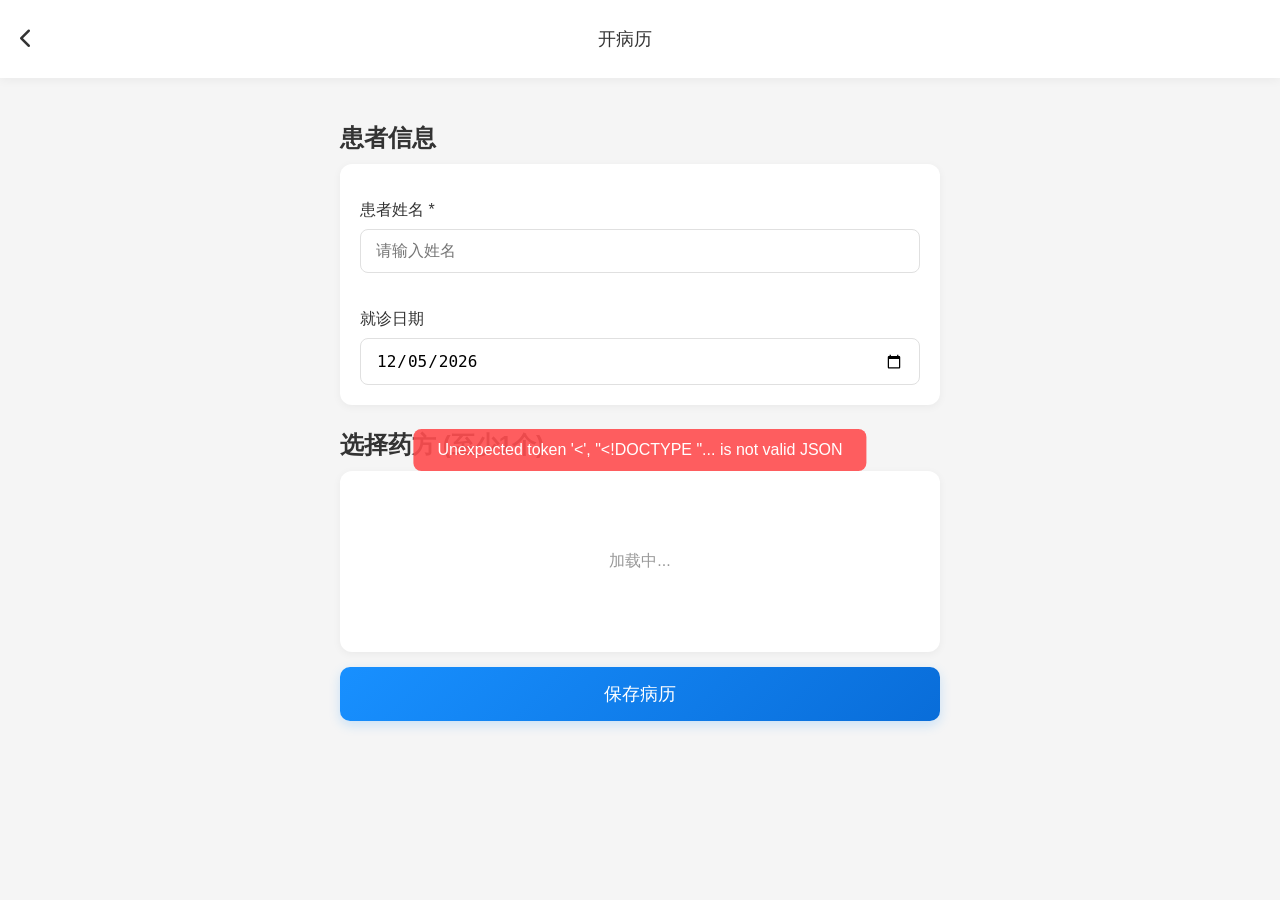
==== ljc-tcm-prescription-service/src/main/resources/static/medical-create.html @ 4dd9d655 "V3.1 h5+修复药方的编辑和复制bug" ====
<!DOCTYPE html>
<html lang="zh-CN">

<head>
    <meta charset="UTF-8">
    <meta name="viewport" content="width=device-width, initial-scale=1.0, maximum-scale=1.0, user-scalable=0">
    <title>开病历</title>
    <link rel="stylesheet" href="css/style.css">
    <link rel="stylesheet" href="https://cdnjs.cloudflare.com/ajax/libs/font-awesome/6.0.0/css/all.min.css">
    <style>
        .prescription-picker {
            margin-bottom: 20px;
        }

        .prescription-item {
            display: flex;
            align-items: center;
            padding: 10px;
            border-bottom: 1px solid #f0f0f0;
        }
    </style>
</head>

<body>
    <div class="nav-bar">
        <a href="index.html" class="nav-back"><i class="fas fa-chevron-left"></i></a>
        <h1 class="nav-title">开病历</h1>
        <div class="nav-back"></div>
    </div>

    <div class="container">
        <!-- Patient Info -->
        <h3 class="title">患者信息</h3>
        <div class="card form-item">
            <h3 class="form-label">患者姓名 *</h3>
            <input type="text" id="patientName" class="form-input mb-20" placeholder="请输入姓名" />

            <h3 class="form-label">就诊日期</h3>
            <input type="date" id="visitDate" class="form-input" />
        </div>

        <!-- Prescription Selection -->
        <h3 class="title">选择药方 (至少1个)</h3>
        <div class="card" id="prescriptionList">
            <div class="empty-state">加载中...</div>
        </div>

        <!-- Save Button -->
        <button class="btn btn-primary lg" onclick="saveRecord()">保存病历</button>
    </div>

    <script src="js/api.js"></script>
    <script>
        document.addEventListener('DOMContentLoaded', init);

        async function init() {
            // Set Default Date
            const today = new Date().toISOString().split('T')[0];
            document.getElementById('visitDate').value = today;

            // Load Prescriptions
            loadPrescriptions();
        }

        async function loadPrescriptions() {
            try {
                const res = await api.getPrescriptions({ page: 1, size: 200 });
                const list = res.content || [];
                const listEl = document.getElementById('prescriptionList');

                if (list.length === 0) {
                    listEl.innerHTML = '<div class="empty-state">暂无药方，请先添加</div>';
                    return;
                }

                listEl.innerHTML = list.map(item => `
                    <label class="prescription-item">
                        <input type="checkbox" name="prescription" value="${item.id}" style="transform: scale(1.5); margin-right: 15px;">
                        <div>
                            <div class="list-title">${item.name}</div>
                            <div class="list-subtitle">${item.itemCount} 味药材</div>
                        </div>
                    </label>
                `).join('');
            } catch (err) {
                // Handled
            }
        }

        async function saveRecord() {
            const patientName = document.getElementById('patientName').value.trim();
            const visitDate = document.getElementById('visitDate').value;
            const checkedBoxes = document.querySelectorAll('input[name="prescription"]:checked');
            const prescriptionIds = Array.from(checkedBoxes).map(cb => parseInt(cb.value));

            if (!patientName) {
                showToast('请输入患者姓名', 'error');
                return;
            }

            if (prescriptionIds.length === 0) {
                showToast('请至少选择一个药方', 'error');
                return;
            }

            try {
                const res = await api.createMedicalRecord({
                    patientName,
                    visitDate,
                    prescriptionIds
                });

                // Show Success Modal
                let herbListHtml = res.mergedHerbsText.replace(/,/g, ',<br>');

                showModal('✅ 病历保存成功', `
                    <p><strong>患者：</strong>${patientName}</p>
                    <p><strong>药方：</strong>${res.prescriptionNames}</p>
                    <div class="highlight-box">${herbListHtml}</div>
                    <button class="btn btn-sm" onclick="copyHerbs('${res.mergedHerbsText}')">📄 复制药材清单</button>
                `, () => {
                    if (confirm('是否继续开下一个病历？')) {
                        document.getElementById('patientName').value = '';
                        document.querySelectorAll('input[name="prescription"]').forEach(cb => cb.checked = false);
                    } else {
                        window.location.href = 'medical-list.html';
                    }
                }, '查看历史');

            } catch (err) {
                // Handled
            }
        }

        function copyHerbs(text) {
            // Try standard API first
            if (navigator.clipboard && window.isSecureContext) {
                navigator.clipboard.writeText(text).then(() => {
                    showToast('已复制到剪贴板');
                }).catch(() => fallbackCopy(text));
            } else {
                fallbackCopy(text);
            }
        }

        function fallbackCopy(text) {
            const textArea = document.createElement("textarea");
            textArea.value = text;

            // Avoid scrolling to bottom
            textArea.style.top = "0";
            textArea.style.left = "0";
            textArea.style.position = "fixed";

            document.body.appendChild(textArea);
            textArea.focus();
            textArea.select();

            try {
                const successful = document.execCommand('copy');
                if (successful) {
                    showToast('已复制到剪贴板');
                } else {
                    showToast('复制失败，请手动复制', 'error');
                }
            } catch (err) {
                showToast('复制失败，请手动复制', 'error');
            }

            document.body.removeChild(textArea);
        }
    </script>
</body>

</html>
---- ljc-tcm-prescription-service/src/main/resources/static/css/style.css ----
/* Global Styles */
body {
    font-family: -apple-system, BlinkMacSystemFont, "Segoe UI", Roboto, "Helvetica Neue", Arial, sans-serif;
    background-color: #f5f5f5;
    margin: 0;
    padding: 0;
    font-size: 16px;
    color: #333;
}

.container {
    max-width: 600px;
    margin: 0 auto;
    padding: 20px;
    padding-bottom: 80px; /* For bottom actions */
}

/* Header */
.header {
    text-align: center;
    padding: 40px 0 30px;
}

.title {
    font-size: 24px;
    font-weight: bold;
    display: block;
    margin-bottom: 10px;
    color: #333;
}

.subtitle {
    font-size: 14px;
    color: #999;
}

/* Navigation Bar */
.nav-bar {
    display: flex;
    align-items: center;
    background: white;
    padding: 15px 20px;
    position: sticky;
    top: 0;
    z-index: 100;
    box-shadow: 0 2px 10px rgba(0,0,0,0.05);
}

.nav-back {
    font-size: 20px;
    margin-right: 15px;
    cursor: pointer;
    text-decoration: none;
    color: #333;
    width: 30px;
}

.nav-title {
    font-size: 18px;
    font-weight: 500;
    flex: 1;
    text-align: center;
    margin-right: 30px; /* Balance back button */
}

/* Cards */
.card {
    background: white;
    border-radius: 12px;
    padding: 20px;
    margin-bottom: 15px;
    box-shadow: 0 2px 8px rgba(0, 0, 0, 0.05);
}

/* Forms */
.form-item {
    margin-bottom: 20px;
}

.form-label {
    font-size: 16px;
    font-weight: 500;
    margin-bottom: 8px;
    display: block;
    color: #333;
}

.form-input, .form-select {
    width: 100%;
    padding: 12px 15px;
    border: 1px solid #e0e0e0;
    border-radius: 8px;
    font-size: 16px;
    box-sizing: border-box;
    outline: none;
    transition: border-color 0.2s;
    background: #fff;
}

.form-input:focus {
    border-color: #1890ff;
}

/* Buttons */
.btn {
    display: block;
    width: 100%;
    padding: 15px;
    border: none;
    border-radius: 10px;
    font-size: 18px;
    font-weight: 500;
    cursor: pointer;
    text-align: center;
    text-decoration: none;
    box-sizing: border-box;
    transition: opacity 0.2s;
}

.btn:active {
    opacity: 0.8;
}

.btn-primary {
    background: linear-gradient(135deg, #1890ff 0%, #096dd9 100%);
    color: white;
    box-shadow: 0 4px 12px rgba(24, 144, 255, 0.2);
}

.btn-danger {
    background: #ff4d4f;
    color: white;
}

.btn-sm {
    padding: 8px 16px;
    font-size: 14px;
    width: auto;
    display: inline-block;
    border-radius: 6px;
}

.btn-icon {
    background: none;
    border: none;
    font-size: 20px;
    cursor: pointer;
    color: #999;
}

/* Menu Grid */
.menu-grid {
    display: flex;
    flex-direction: column;
    gap: 20px;
}

.menu-item {
    background: white;
    padding: 30px;
    border-radius: 16px;
    display: flex;
    align-items: center;
    justify-content: center;
    font-size: 20px;
    font-weight: bold;
    color: #333;
    text-decoration: none;
    box-shadow: 0 4px 12px rgba(0,0,0,0.05);
    transition: transform 0.1s;
}

.menu-item:active {
    transform: scale(0.98);
}

.menu-item.primary {
    background: linear-gradient(135deg, #667eea 0%, #764ba2 100%);
    color: white;
}

.menu-icon {
    font-size: 32px;
    margin-right: 15px;
}

/* Lists */
.list-item {
    display: flex;
    justify-content: space-between;
    align-items: center;
    padding: 15px;
    border-bottom: 1px solid #f0f0f0;
}

.list-item:last-child {
    border-bottom: none;
}

.list-content {
    flex: 1;
}

.list-title {
    font-size: 18px;
    font-weight: 500;
    margin-bottom: 5px;
}

.list-subtitle {
    font-size: 14px;
    color: #999;
}

.list-actions {
    display: flex;
    gap: 10px;
}

/* Empty State */
.empty-state {
    text-align: center;
    padding: 60px 0;
    color: #999;
}

/* Toast */
.toast {
    position: fixed;
    top: 50%;
    left: 50%;
    transform: translate(-50%, -50%);
    background: rgba(0, 0, 0, 0.8);
    color: white;
    padding: 12px 24px;
    border-radius: 8px;
    font-size: 16px;
    z-index: 1000;
    display: none;
    text-align: center;
}

/* Modal */
.modal-overlay {
    position: fixed;
    top: 0;
    left: 0;
    right: 0;
    bottom: 0;
    background: rgba(0, 0, 0, 0.5);
    display: none;
    align-items: center;
    justify-content: center;
    z-index: 999;
}

.modal {
    background: white;
    width: 85%;
    max-width: 400px;
    border-radius: 16px;
    padding: 24px;
    animation: slideUp 0.3s ease;
}

.modal-title {
    font-size: 20px;
    font-weight: bold;
    text-align: center;
    margin-bottom: 20px;
}

.modal-body {
    margin-bottom: 24px;
    font-size: 16px;
    line-height: 1.6;
}

.modal-footer {
    display: flex;
    gap: 10px;
}

.highlight-box {
    background: #f5f5f5;
    padding: 15px;
    border-radius: 8px;
    font-family: monospace;
    white-space: pre-wrap;
    word-break: break-all;
    margin: 10px 0;
}

@keyframes slideUp {
    from { transform: translateY(20px); opacity: 0; }
    to { transform: translateY(0); opacity: 1; }
}

/* Utility */
.mb-20 { margin-bottom: 20px; }
.text-center { text-align: center; }
.hidden { display: none !important; }
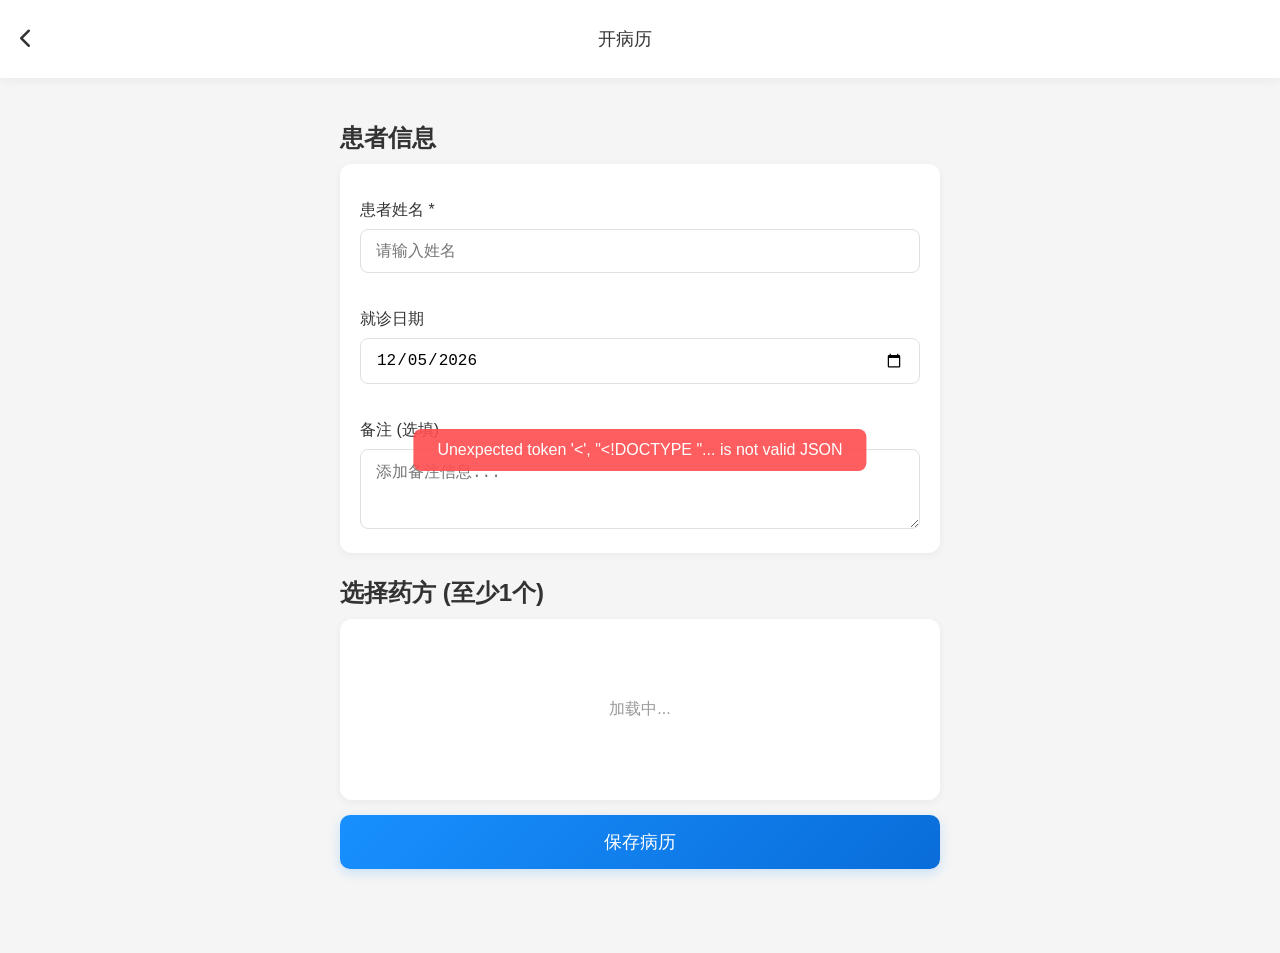
==== commit db796951: "V3.2 增加备注需求" ====
--- a/ljc-tcm-prescription-service/src/main/resources/static/medical-create.html
+++ b/ljc-tcm-prescription-service/src/main/resources/static/medical-create.html
@@ -36,7 +36,11 @@
             <input type="text" id="patientName" class="form-input mb-20" placeholder="请输入姓名" />
 
             <h3 class="form-label">就诊日期</h3>
-            <input type="date" id="visitDate" class="form-input" />
+            <input type="date" id="visitDate" class="form-input mb-20" />
+
+            <h3 class="form-label">备注 (选填)</h3>
+            <textarea id="notes" class="form-input" placeholder="添加备注信息..." rows="3"
+                style="resize: vertical;"></textarea>
         </div>
 
         <!-- Prescription Selection -->
@@ -104,10 +108,12 @@
             }
 
             try {
+                const notes = document.getElementById('notes').value.trim();
                 const res = await api.createMedicalRecord({
                     patientName,
                     visitDate,
-                    prescriptionIds
+                    prescriptionIds,
+                    notes: notes || null
                 });
 
                 // Show Success Modal
@@ -119,13 +125,12 @@
                     <div class="highlight-box">${herbListHtml}</div>
                     <button class="btn btn-sm" onclick="copyHerbs('${res.mergedHerbsText}')">📄 复制药材清单</button>
                 `, () => {
-                    if (confirm('是否继续开下一个病历？')) {
-                        document.getElementById('patientName').value = '';
-                        document.querySelectorAll('input[name="prescription"]').forEach(cb => cb.checked = false);
-                    } else {
-                        window.location.href = 'medical-list.html';
-                    }
-                }, '查看历史');
+                    // 查看历史：跳转到病历历史并自动搜索该患者
+                    window.location.href = `medical-list.html?q=${encodeURIComponent(patientName)}`;
+                }, '查看历史', () => {
+                    // 确定：返回首页
+                    window.location.href = 'index.html';
+                });
 
             } catch (err) {
                 // Handled
